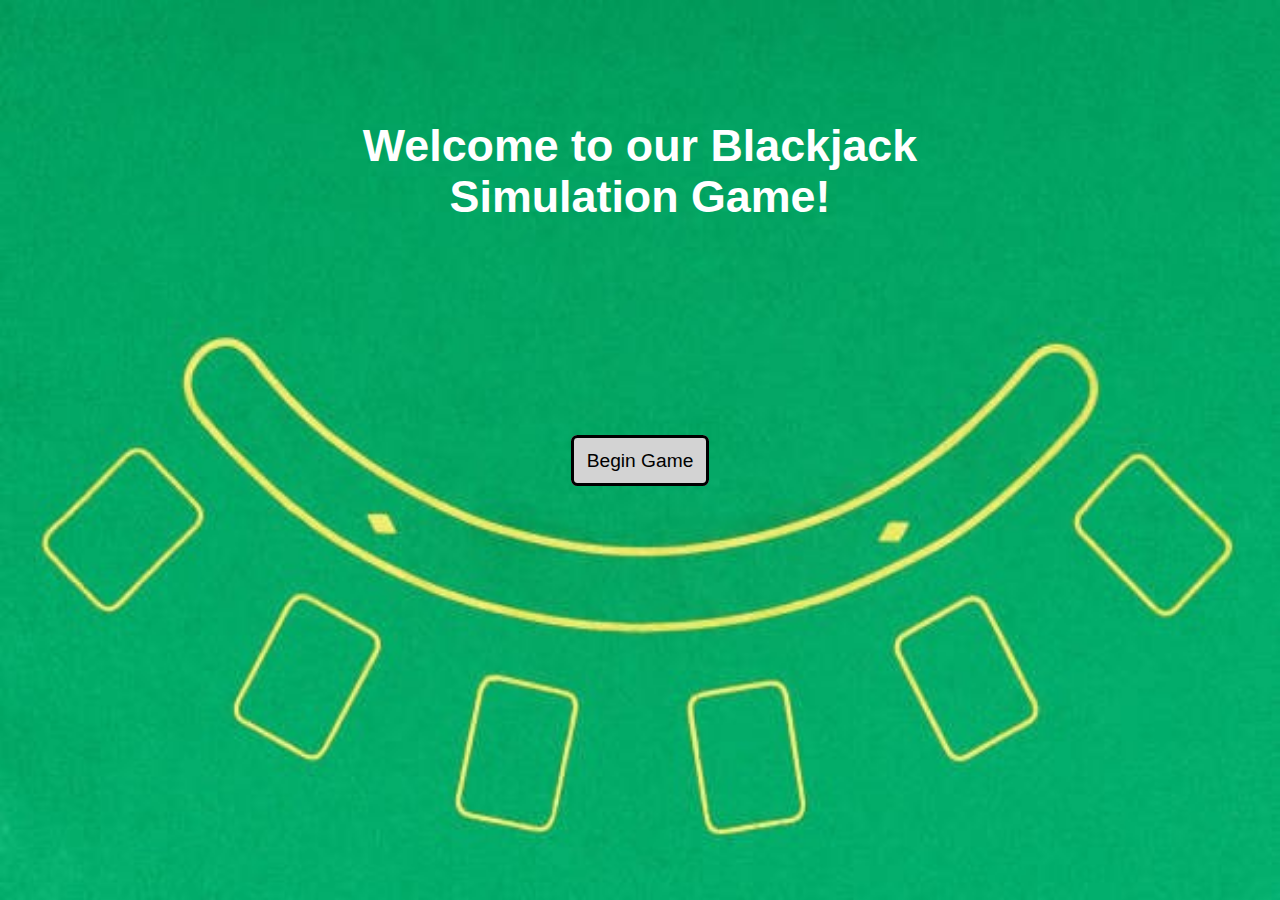
==== index.html @ 7564d476 "Adding various file for animation" ====
<!DOCTYPE html>

<html lang="en">
    <head>
        <title>Blackjack Animation: Landing Page</title>

        <meta charset="UTF-8">

        <link rel="stylesheet" type="text/css" href="landing-layout.css">
        
    </head>

    <body>
        <div id="title">
            <h1>
                Welcome to our Blackjack<br>
                Simulation Game!
            
            </h1>
            
        </div>
        
        <div id="link">
            <a href="start.html">
                Begin Game
            
            </a>
        
        </div>
    
    </body>
    
</html>
---- landing-layout.css ----
body {
    background-image: url("blank-board.jpg");
    background-size: 100% 100%;
    background-repeat: no-repeat;
    background-attachment: fixed;
    font-family: Verdana, Tahoma, sans-serif;
}

div {
    text-align: center;
}

#title {
    position: absolute;
    width: 60vw;
    font-size: 1.75vw;
    top: 10vh;
    left: 20vw;
}

#link {
    position: absolute;
    width: 20vw;
    font-size: 1.5vw;
    top: 50vh;
    left: 40vw;
}

h1 {
    color: white;
}

a {
    text-decoration-line: none;
    color: black;
    padding-left: 1vw;
    padding-right: 1vw;
    padding-top: 1.3vh;
    padding-bottom: 1.3vh;
    background-color: #D3D3D3;
    border-style: solid;
    border-radius: 1vw;
    border-radius: 0.5vw;
}

a:hover {
    color: white;
    border-color: black;
}
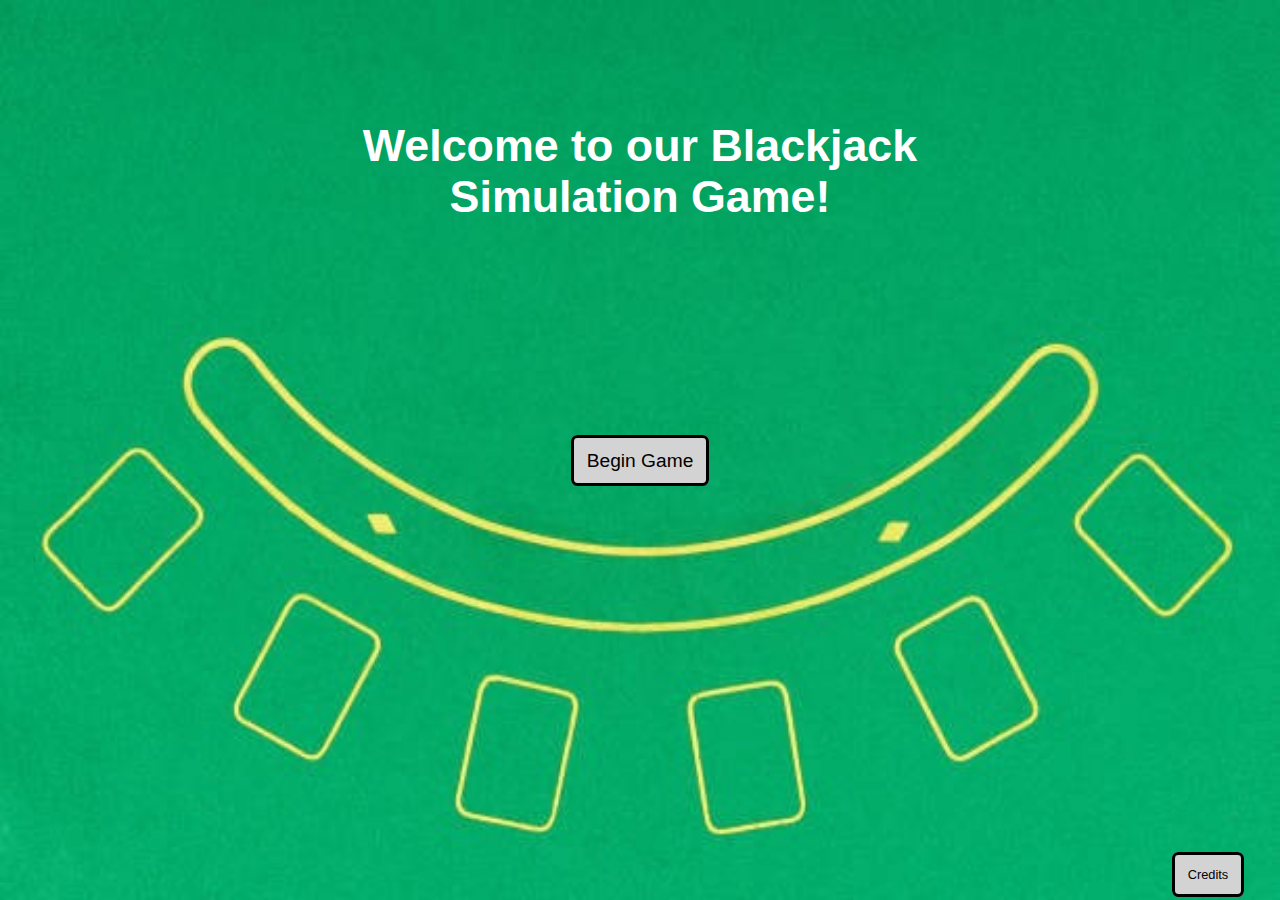
==== commit 7baeb205: "Forgot to add the rest of the modified files in the previous commit." ====
--- a/index.html
+++ b/index.html
@@ -4,30 +4,24 @@
     <head>
         <title>Blackjack Animation: Landing Page</title>
 
-        <meta charset="UTF-8">
+        <meta charset="UTF-8" />
 
-        <link rel="stylesheet" type="text/css" href="landing-layout.css">
-        
+        <link rel="stylesheet" type="text/css" href="landing-layout.css" />
     </head>
 
     <body>
         <div id="title">
             <h1>
-                Welcome to our Blackjack<br>
+                Welcome to our Blackjack<br />
                 Simulation Game!
-            
             </h1>
-            
         </div>
-        
-        <div id="link">
-            <a href="start.html">
-                Begin Game
-            
-            </a>
-        
+
+        <div id="start-link">
+            <a href="start.html"> Begin Game </a>
         </div>
-    
+        <div id="credits">
+            <a href="summary.html"> Credits </a>
+        </div>
     </body>
-    
-</html>+</html>
--- a/landing-layout.css
+++ b/landing-layout.css
@@ -1,5 +1,5 @@
 body {
-    background-image: url("blank-board.jpg");
+    background-image: url("images/blank-board.jpg");
     background-size: 100% 100%;
     background-repeat: no-repeat;
     background-attachment: fixed;
@@ -18,7 +18,7 @@
     left: 20vw;
 }
 
-#link {
+#start-link {
     position: absolute;
     width: 20vw;
     font-size: 1.5vw;
@@ -37,13 +37,20 @@
     padding-right: 1vw;
     padding-top: 1.3vh;
     padding-bottom: 1.3vh;
-    background-color: #D3D3D3;
+    background-color: #d3d3d3;
     border-style: solid;
-    border-radius: 1vw;
     border-radius: 0.5vw;
 }
 
 a:hover {
     color: white;
     border-color: black;
+}
+
+#credits {
+    position: absolute;
+    width: 10vh;
+    font-size: 1vw;
+    bottom: 2vh;
+    right: 3vh;
 }